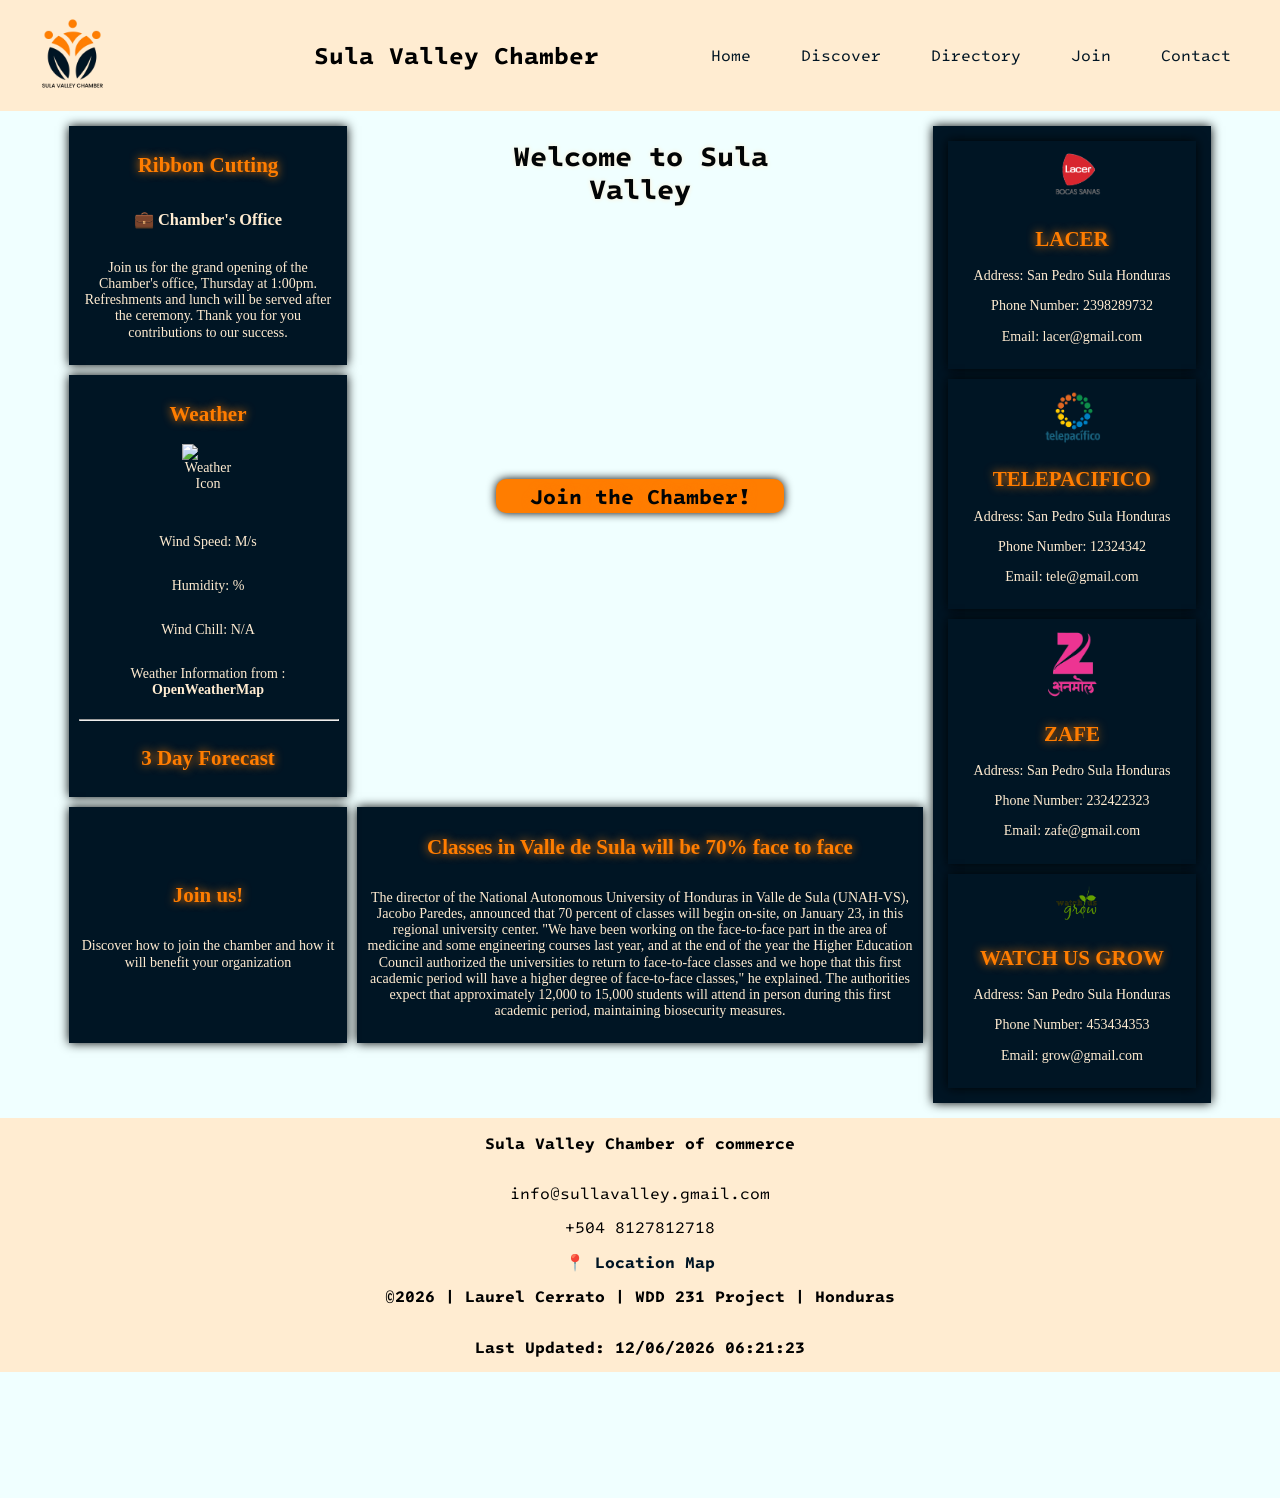
==== chamber/index.html @ fd2b35d1 "fixed nav" ====
<!DOCTYPE html>
<html lang="en">

<head>
    <meta charset="UTF-8">
    <meta http-equiv="X-UA-Compatible" content="IE=edge">
    <meta name="viewport" content="width=device-width, initial-scale=1.0">
    <meta name="description" content="This is the Directory page of the Sula Valley Chamber of commerce.">
    <meta name="author" content="Laurel Cerrato">
    <link rel="Icon" href="images/favicon.ico">
    <link rel="preconnect" href="https://fonts.googleapis.com">
    <link rel="preconnect" href="https://fonts.gstatic.com" crossorigin>
    <link
        href="https://fonts.googleapis.com/css2?family=Intel+One+Mono:ital,wght@0,300..700;1,300..700&family=Raleway:ital,wght@0,100..900;1,100..900&family=Roboto:ital,wght@0,100..900;1,100..900&family=Share+Tech&family=Space+Grotesk:wght@300..700&family=Work+Sans:ital,wght@0,100..900;1,100..900&display=swap"
        rel="stylesheet">
    <link rel="stylesheet" href="styles/normalize.css">
    <link rel="stylesheet" href="styles/base.css">
    <link rel="stylesheet" href="styles/large.css">
    <meta property="og:title" content="Directory Page">
    <meta property="og:description" content="This website shows the home page  from Sula Valley Chamber">
    <meta property="og:image" content="https://laurelcerrato.github.io/wdd231/images/sanpedro.jpg">
    <meta property="og:url" content="https://laurelcerrato.github.io/wdd231/directory.html">
    <!-- <<script src="scripts/directory.js" defer></script> -->
    <script src="scripts/home.js" defer></script>
    <script src="scripts/spotlight.js" defer></script>
    <script src="scripts/windchill.js" defer></script>
    <title>Sula Valley Home Web Site</title>
</head>

<body>
    <header>
        <nav class="navbar">
            <a href="index.html" class="logoholder">
                <img class="logo" src="images/sulavalleylogo.webp" alt="Logo">
            </a>
            <section class="headings">
                <h2 class="title">Sula Valley Chamber</h2>
            </section>
            <button id="ham-btn" class="hamburger" aria-label="Open navigation menu">&#9776</button>
            <ul id="primaryNav">
                <li class="nav-item"><a href="index.html" class="nav-link">Home</a></li>
                <li class="nav-item"><a href="discover.html" class="nav-link">Discover</a></li>
                <li class="nav-item"><a href="directory.html" class="nav-link">Directory</a></li>
                <li class="nav-item"><a href="join.html" class="nav-link">Join</a></li>
                <li class="nav-item"><a href="contact.html" class="nav-link">Contact</a></li>
            </ul>
        </nav>
    </header>
    <main class="home">
        <div class="hero">
            <h1>Welcome to Sula Valley</h1>
            <picture>
                <source srcset="images/mediumtown.jpg" media="(min-width:500px) and (max-width: 799px)">
                <source srcset="images/largetown.webp" media="(min-width:800px)">
                <img src="images/smalltown.jpg" alt="Hero Image">
            </picture>
            <!-- <img src="images/wdd230-orglarge.jpg" alt="San Pedro Sula Honduras"> -->
            <a href="join.html">
                <h2>Join the Chamber!</h2>
            </a>
        </div>
        <div class="event">
            <h2>Ribbon Cutting</h2>
            <h3>💼 Chamber's Office</h3>
            <p>Join us for the grand opening of the Chamber's office, Thursday at 1:00pm. Refreshments and lunch will be
                served after the ceremony. Thank you for you contributions to our success.</p>
        </div>
        <div class="weather">
            <section class="weather-title">
                <h2>Weather</h2>
                <img id="weather-icon" src="#" alt="Weather Icon">
                <span class="temperature"></span>
                <p class="weather-description"></p>
            
            <p>
                Wind Speed: <span class="wind-speed"></span> M/s <br>
            <p>
                Humidity: <span class="humidity"></span>%
            </p>
            <p>
                Wind Chill: <span class="wind-chill"></span>
            </p>
            <p>
                Weather Information from : <a href="https://openweathermap.org/">OpenWeatherMap</a>
            </p>
</section>
            <hr>
            <section class="forecast">
                <h2>3 Day Forecast</h2>

            </section>
        </div>
        <div class="new">
            <h2>Classes in Valle de Sula will be 70% face to face</h2>
            <p>The director of the National Autonomous University of Honduras in Valle de Sula (UNAH-VS), Jacobo Paredes,
                announced that 70 percent of classes will begin on-site, on January 23, in this regional university center.
    
                "We have been working on the face-to-face part in the area of medicine and some engineering courses last
                year, and at the end of the year the Higher Education Council authorized the universities to return to
                face-to-face classes and we hope that this first academic period will have a higher degree of face-to-face
                classes," he explained.
    
                The authorities expect that approximately 12,000 to 15,000 students will attend in person during this first
                academic period, maintaining biosecurity measures.
    
            </p>
        </div>
        <div class="join">
            <a href="join.html">
                <h2>Join us!</h2>
            </a>
            <p>Discover how to join the chamber and how it will benefit your organization</p>
    
        </div>
        <div class="spotlight">
            <div class="spotlight1"></div>
            <div class="spotlight2"></div>
            <div class="spotlight3"></div>
            <div class="spotlight4"></div>
        </div>
    </main>
    <footer>
        <p class="footername"><b> Sula Valley Chamber of commerce</b></p>
        <div class="contactinfo">
            <p>info@sullavalley.gmail.com</p>
            <p> +504 8127812718</p>
            <a href="https://www.google.com/maps/@15.4599222,-88.0723241,11z" target="_blank">📍 Location Map</a>
        </div>
        <hr>
        <p class="myinfo"><b>&copy;<span class="year"></span> | Laurel Cerrato | WDD 231 Project | Honduras </b></p>
        <p class="update"><b>Last Updated: <span id="date"></span> </b></p>
    </footer>

</body>

</html>
---- chamber/styles/base.css ----
* {
    -moz-box-sizing: border-box;
    -webkit-box-sizing: border-box;
    box-sizing: border-box;
}

body {
    margin: 0;
    font-family: "Intel One Mono",monospace;;
    background-color: azure;
}

main {
    font-size: 14px;
    margin-top: 10px;
    margin-bottom: 10px;
}

header {
    background-color: #FFECD1;
    padding: 5px 0;
    display: flex;
    align-items: center;
    justify-content: space-around;
    margin: 0 auto;
}

.logo {
    width: 50%;

}

.headings {
    display: flex;
    flex-direction: column;
    width: 100%;
}

.headings h1 {
    font-size: 1rem;
    text-align: center;
}



.title {
    display: flex;
    margin-left: .5rem;
    align-self: center;
}



.join {
    display: none;
}

.join a {
    text-decoration: none;
}

.spotlight3 {
    display: none;
}

nav ul {
    list-style: none;
    padding: 0;
    margin: 0;
    background-color: #001524;
}

.navbar {
    min-height: 70px;
    display: flex;
    justify-content: space-between;
    align-items: center;
    padding: 0 24px;
}



.nav-link {
    transition: 0.3s ease;
}

.nav-link:hover {
    font-weight: bold;
    text-shadow: 0 0 10px #FFECD1;
}

.hamburger {
    display: block;
    background-color: #FFECD1;
    border: none;
    width: 44px;
    font-size: larger;
}

.hamburger.active .bar:nth-child(2) {
    opacity: 0;
}

.hamburger.active .bar:nth-child(1) {
    transform: translateY(8px) rotate(45deg);
}

.hamburger.active .bar:nth-child(3) {
    transform: translateY(-8px) rotate(-45deg);
}

#primaryNav {
    display: flex;
    justify-content: space-between;
    align-items: center;
    gap: 60px;
    position: fixed;
    left: -100%;
    top: 20%;
    gap: 0;
    flex-direction: column;
    background-color: #001524;
    width: 100%;
    text-align: center;
    transition: 0.3s;
    z-index: 2;
}

.nav-item {
    margin: 16px 0;
}

#primaryNav.active {
    left: 0;
}

.bar {
    display: block;
    width: 25px;
    height: 3px;
    margin: 5px 10px 0;
    -webkit-transition: all 0.3s ease-in-out;
    transition: all 0.3s ease-in-out;
    background-color: #001524;
}

nav ul li a {
    display: block;
    padding: .8rem 2vw;
    text-decoration: none;
    color: #FFECD1;
}


.event,
.join-form,
.join,
.weather,
.new,
.spotlight,
.spotlight1,
.spotlight2,
.spotlight3,
.spotlight4,
.discover section,
.directory section,
.visit-us {
    background-color: #001524;
    margin: 5px;
    color: #FFECD1;
    font-family: "Comfortaa", "sans-serif";
    font-weight: 500;
    text-align: center;
    justify-content: center;
    box-shadow: 0 0 10px #010405;
    padding: 10px;
}

.thanks {
    display: flex;
    flex-direction: column;
    align-self: center;
    align-items: center;
    background-color: #001524;
    color: #FFECD1;
    font-weight: bold;
    border-radius: 20px;
    padding: 10px;
    text-align: center;
    margin: 10px 10px 10px 10px
}

.hero {
    padding: 0;
    margin: 0;
    position: relative;
}

.hero img {
    width: 100%;
    height: 100%;
}

.hero h1 {
    color: #010405;
    text-shadow: 0 0 5px #FFECD1;
    position: absolute;
    left: 25%;
    right: 25%;
    width: 50%;
    z-index: 1;
    text-align: center;
}

.hero h2 {
    position: absolute;
color: #010405;
    left: 25%;
    right: 25%;
    width: 50%;
    top: 50%;
    background-color: #FF7D00;
    padding: 5px;
    border-radius: 10px;
    text-align: center;
    box-shadow: 0 0 10px #010405;
}

.weather img {
    width: 20%;
    align-self: center;
}

.weather section {
    display: flex;
    flex-direction: row;
    justify-content: space-around;
    align-items: center;
}

.weather section p {
    align-self: center;
}

.weather {
    text-align: center;
    display: flex;
    flex-direction: column;

}

.weather h3 {
    font-size: 1.5em;
}

.weather hr {
    width: 100%;
}
.weather .forecast, section.weather-title{
    display: flex;
    flex-direction: column;
}

.event,
.new {
    text-align: center;
    display: flex;
    flex-wrap: wrap;
    flex-direction: column;
}

main h2 {
    color: #FF7D00;
    text-shadow: 0 0 10px #FF7D00;
}

footer {
    background-color: #FFECD1;
    display: flex;
    flex-direction: column;
    text-align: center;
    align-self: center;
}

footer .logo {
    width: 50%;
    margin-left: auto;
    margin-right: auto;

}

footer a,
.hero a {
    text-decoration: none;
    color: #001524;
    font-weight: 900;
}

footer hr {
    width: 100%;
    flex-direction: row;
}

.banner {
    background: #001524;
}

.banner__content {
    padding: 16px;
    max-width: 500px;
    margin: 0 auto;
    display: flex;
    align-items: center;
}

.banner__text {
    flex-grow: 1;
    line-height: 1.4;
    font-family: "Comfortaa", sans-serif;
}

.banner__close {
    background: none;
    border: none;
    cursor: pointer;
}

.banner__text,
.banner__close>span {
    color: #ffffff;
}

.discover {
    display: flex;
    flex-direction: column;
    text-align: center;
    align-items: center;
    justify-items: center;
}

.discover picture img[data-src] {
    filter: blur(0.5em);
    transition: filter 5s;
}

.spotlight img {
    width: 30%;
}

.discover picture img {
    filter: blur(0em);
    width: 100%;
    align-self: center;
    justify-self: center;
    margin: 10px 0px 10px 0px;
}

.discover picture {
    margin-bottom: 0;
}

.discover section p {
    padding: 20px;
}

.discover h1 {
    margin-bottom: 50px;
}

.nmembership,
.bmembership,
.smembership,
.gmembership {
    display: none;
}

.join-form main {
    padding: 0 2%;
    min-height: 20rem;
}

form fieldset {
    margin: 2rem 0;
    border: 3px solid#FFECD1;
    border-radius: 10px;
    padding: .5rem 2%;
}

form legend {
    color: #FFECD1;
    margin: 0 1rem;
    padding: 0.5rem;
    text-align: center;
}

form label.top,
form div {
    display: block;
    padding-top: 1rem;
    color: #FFECD1;
    font-size: .8rem;
    font-weight: bold;
}

form label.top input,
form label.top select,
textarea {
    -webkit-appearance: none;
    display: block;
    font-size: 1rem;
    border: solid 1px #FFECD1;
    border-radius: 4px;
    padding: .75rem;
    color: #FFECD1;
    width: 100%;
    max-width: 20rem;
    background-color: rgba(255, 255, 255, 0.3);
}

.weather a,
.visit-us a {
    text-decoration: none;
    color: #FFECD1;
    font-weight: 900;
}

form label.top {
    text-align: left;
}

form label.sbs {
    display: block;
    padding: .75rem 0;
    color: #FFECD1;
}

form input.submitBtn {
    border: none;
    background-color: #FF7D00;
    color: #FFECD1;
    font-weight: bold;
    border-radius: 1rem;
    padding: .75rem 1.5rem;
    margin: 0 0 2rem 2%;
    width: 96%;
    max-width: 20rem;
}

form label.top input:required {
    border-left: red solid 6px;
}

form label.top input:required:valid {
    border-left: green solid 6px;
}

form {
    margin-left: 1.5rem;
    margin-right: 1.5rem;
}

form label textarea {
    width: 96%;
    margin-left: auto;
    margin-right: auto;
}

.companies {
    display: grid;
    grid-template-columns: repeat(auto-fit, minmax(340px, 1fr));
}

.menu {
    margin: 1rem auto;
    border: 1px solid rgba(0, 0, 0, 0.1);
    padding: 0.5rem;
    background-color: #FFECD1;
    text-align: center;
}

.menu button {
    padding: 1rem;
    font-weight: 700;
}

.list {
    display: flex;
    flex-direction: column;
}

.list .companies {
    display: flex;
    margin: 0;
    padding: 0.25rem;
}

.list section {
    display: flex;
    flex-direction: column;
    text-align: left;
    justify-items: center;
}

.list section h2 {
    text-align: left;
}

.list section>* {
    margin: 0 1rem;

}

.list section img {
    display: none;
    /* smaller viewports only */
}

.list section h3 {
    font-size: 1rem;
    font-family: Roboto, Helvetica, sans-serif;
}

.list section:nth-child(even) {
    background-color: rgba(0, 0, 0, 0.6);
}

.contact-page {
    display: flex;
    flex-direction: column;
}

.visit-us p,
.visit-us h2,
.visit-us a {
    padding: 20px;
    text-align: center;
    align-items: center;
    font-size: x-large
}

.spotlight4 {
    display: none;
}
---- chamber/styles/large.css ----
@media only screen and (min-width: 64rem) {
    .hero {
        margin-left: 0;
        margin-right: 0;
        width: 100%;
    }

    .hamburger {
        display: none;
        cursor: pointer;
    }

    #primaryNav {
        position: static;
        left: 0;
        top: 15%;
        gap: 0;
        flex-direction: row;
        background-color: transparent;
        width: 100%;
        text-align: center;
        transition: 0.3s;
    }

    .nav-link:hover {
        font-weight: bold;
        color: black;
    }

    .headings {
        display: flex;
        flex-direction: column;
        width: 100%;
    }

    .headings h1 {
        font-size: 1.5rem;
    }

    .date {
        font-size: 0.8rem;
    }

    nav ul {
        display: flex;
        background-color: #FFECD1;
    }

    nav ul li a {
        justify-content: space-around;
        padding: 25px;
        color: #001524;
        border-top: 0;
    }

    nav ul li {
        width: 50%;
        text-align: center;
    }

    nav ul li a:hover {
        font-weight: bold;
    }

    .social {
        margin-left: 1.5rem;
    }

    .social a img {
        width: 80%;
    }

    .home{
        display: grid;
        grid-template-columns: 1fr 1fr 1fr 1fr;
        grid-template-rows: auto auto auto;
        margin-left: 5%;
        margin-right: 5%;
    }

    .event {
        grid-column: 1/2;
        grid-row: 1/2;
    }

    .hero {
        grid-column: 2/4;
        grid-row: 1/3;
    }

    .weather {
        grid-column: 1/2;
        grid-row: 2/3;
    }

    .new {
        grid-column: 2/4;
        grid-row: 3/4;
    }

    .spotlight {
        grid-column: 4/5;
        grid-row: 1/5;
        display: flex;
        flex-direction: column;
    }

    .spotlight3,
    .spotlight4 {
        display: block;
    }

    .spotlight img {
        width: 25%;
    }

    .join {
        grid-column: 1/2;
        grid-row: 3/4;
        text-align: center;
        display: flex;
        flex-wrap: wrap;
        flex-direction: column;
    }

    footer hr {
        display: none;
    }

    .grid {
        display: grid;
        grid-template-columns: 1fr 1fr;
        grid-gap: 10px;
    }

    .grid section {
        grid-column: 1/2;
    }

    .join-page {
        display: grid;
        grid-template-columns: 1fr 1fr;
    }

    .join-form {
        grid-column: 1/2;
    }

    .nmembership,
    .bmembership,
    .smembership,
    .gmembership {
        display: block;
        grid-column: 2/3;
        margin-left: 20%;
        margin-right: 20%;
        color: #FFECD1;
        background-color: #001524;
        text-align: center;
        padding: 20px;
        margin-top: 20px;
        border-radius: 20px;
    }

    /* .nmembership, .bmembership, .smembership, .gmembership */
}
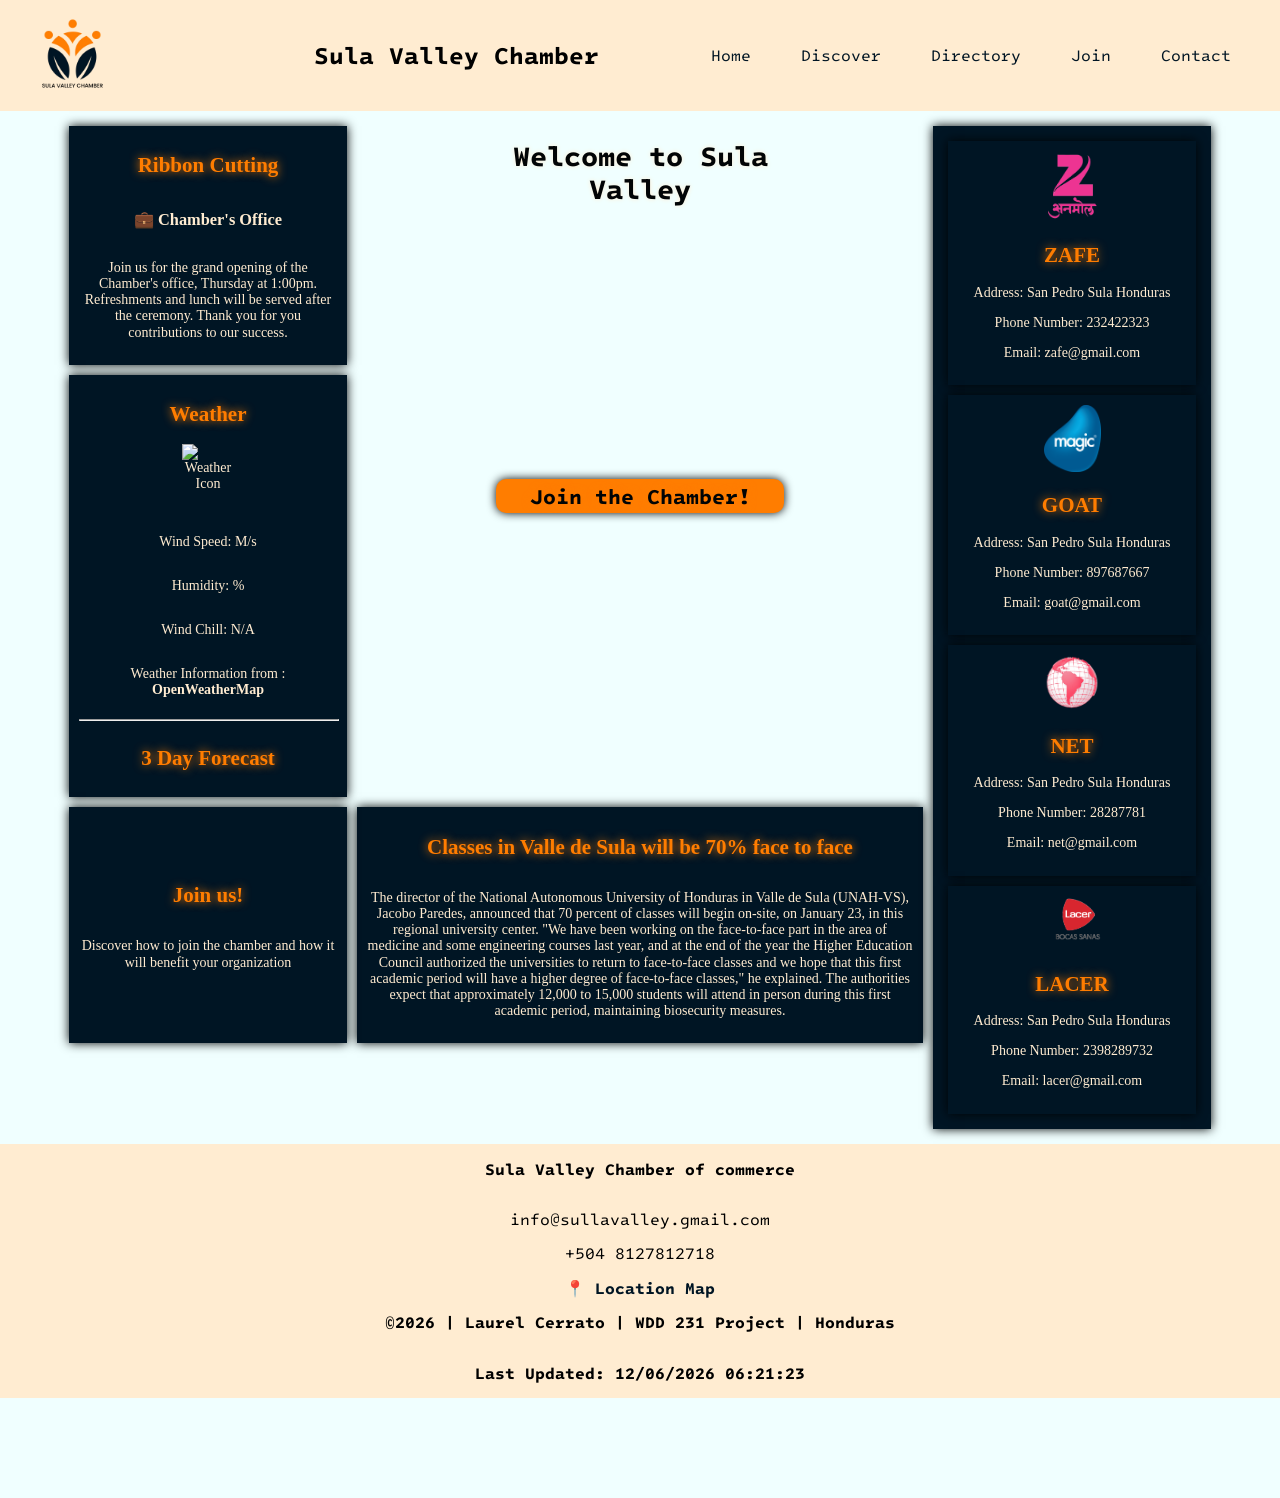
==== commit e31be301: "fixed" ====
--- a/chamber/index.html
+++ b/chamber/index.html
@@ -17,7 +17,7 @@
     <link rel="stylesheet" href="styles/base.css">
     <link rel="stylesheet" href="styles/large.css">
     <meta property="og:title" content="Directory Page">
-    <meta property="og:description" content="This website shows the home page  from Sula Valley Chamber">
+    <meta property="og:description" content="This website shows the home page from Sula Valley Chamber">
     <meta property="og:image" content="https://laurelcerrato.github.io/wdd231/images/sanpedro.jpg">
     <meta property="og:url" content="https://laurelcerrato.github.io/wdd231/directory.html">
     <!-- <<script src="scripts/directory.js" defer></script> -->
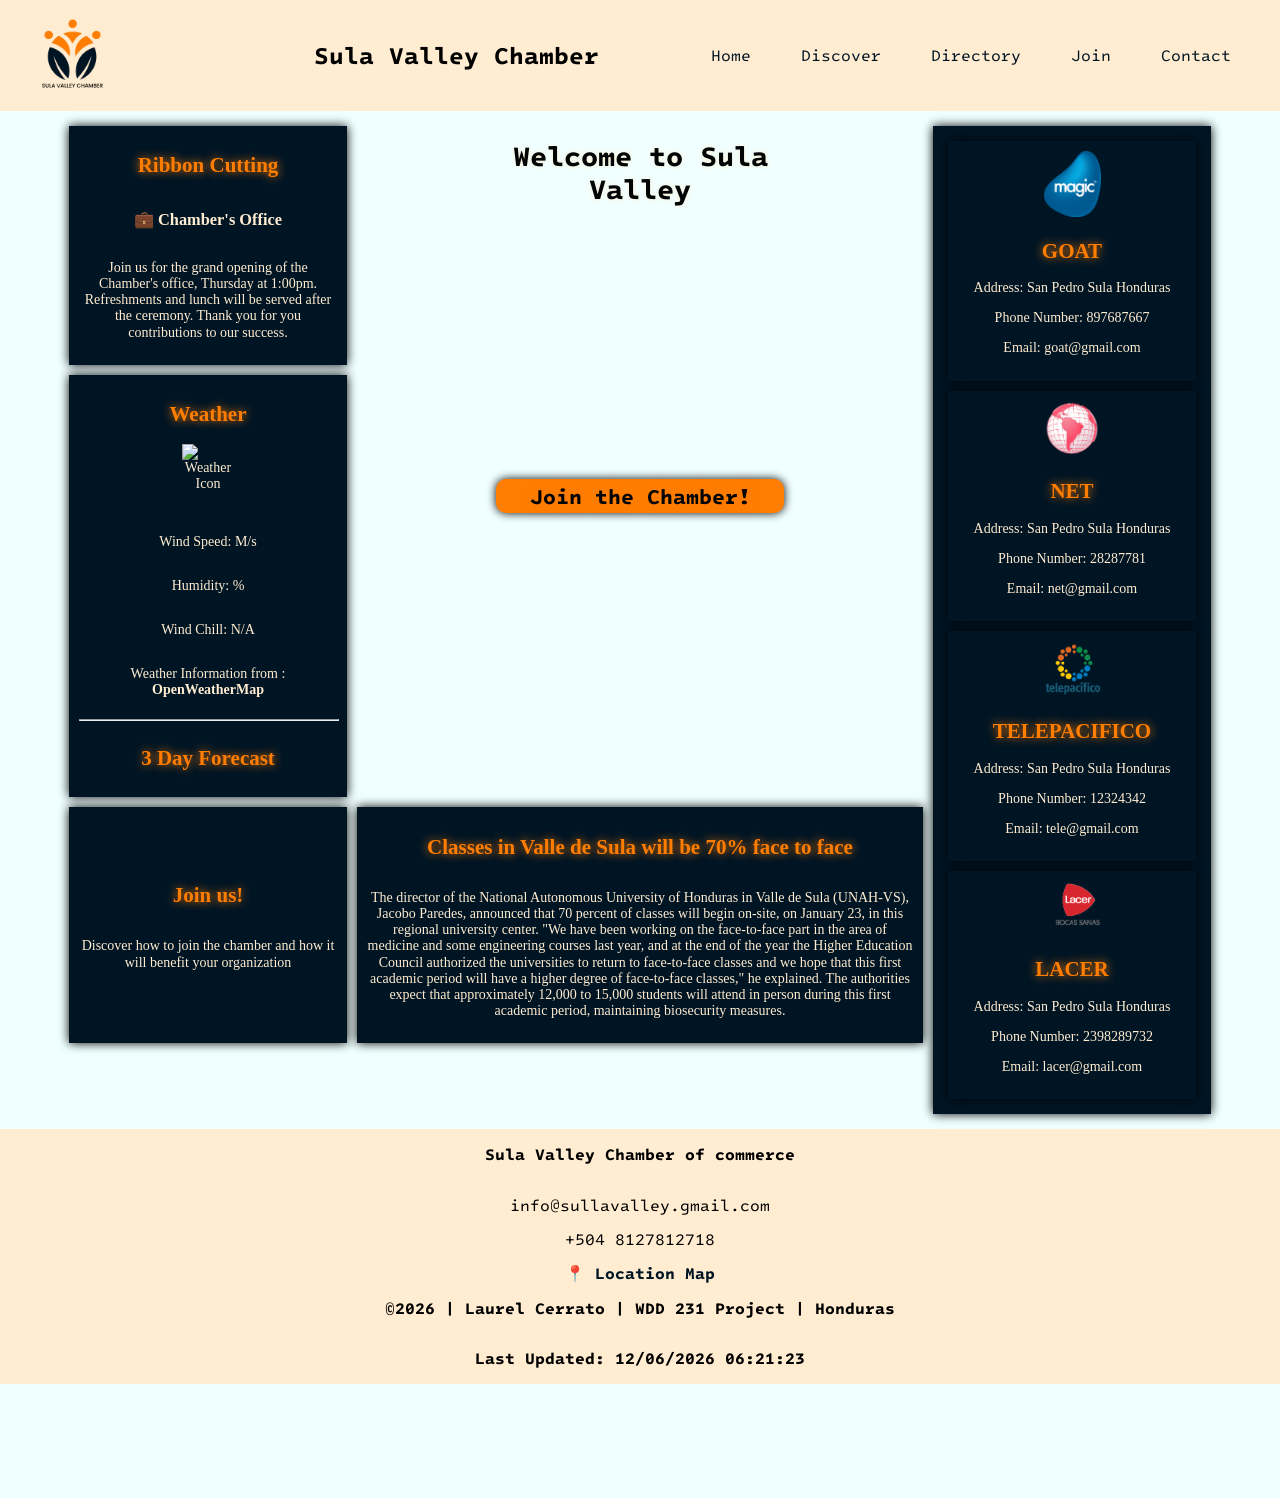
==== commit b6484ab9: "added description" ====
--- a/chamber/index.html
+++ b/chamber/index.html
@@ -5,7 +5,7 @@
     <meta charset="UTF-8">
     <meta http-equiv="X-UA-Compatible" content="IE=edge">
     <meta name="viewport" content="width=device-width, initial-scale=1.0">
-    <meta name="description" content="This is the Directory page of the Sula Valley Chamber of commerce.">
+    <meta name="description" content="This is the Home page of the Sula Valley Chamber of commerce.">
     <meta name="author" content="Laurel Cerrato">
     <link rel="Icon" href="images/favicon.ico">
     <link rel="preconnect" href="https://fonts.googleapis.com">
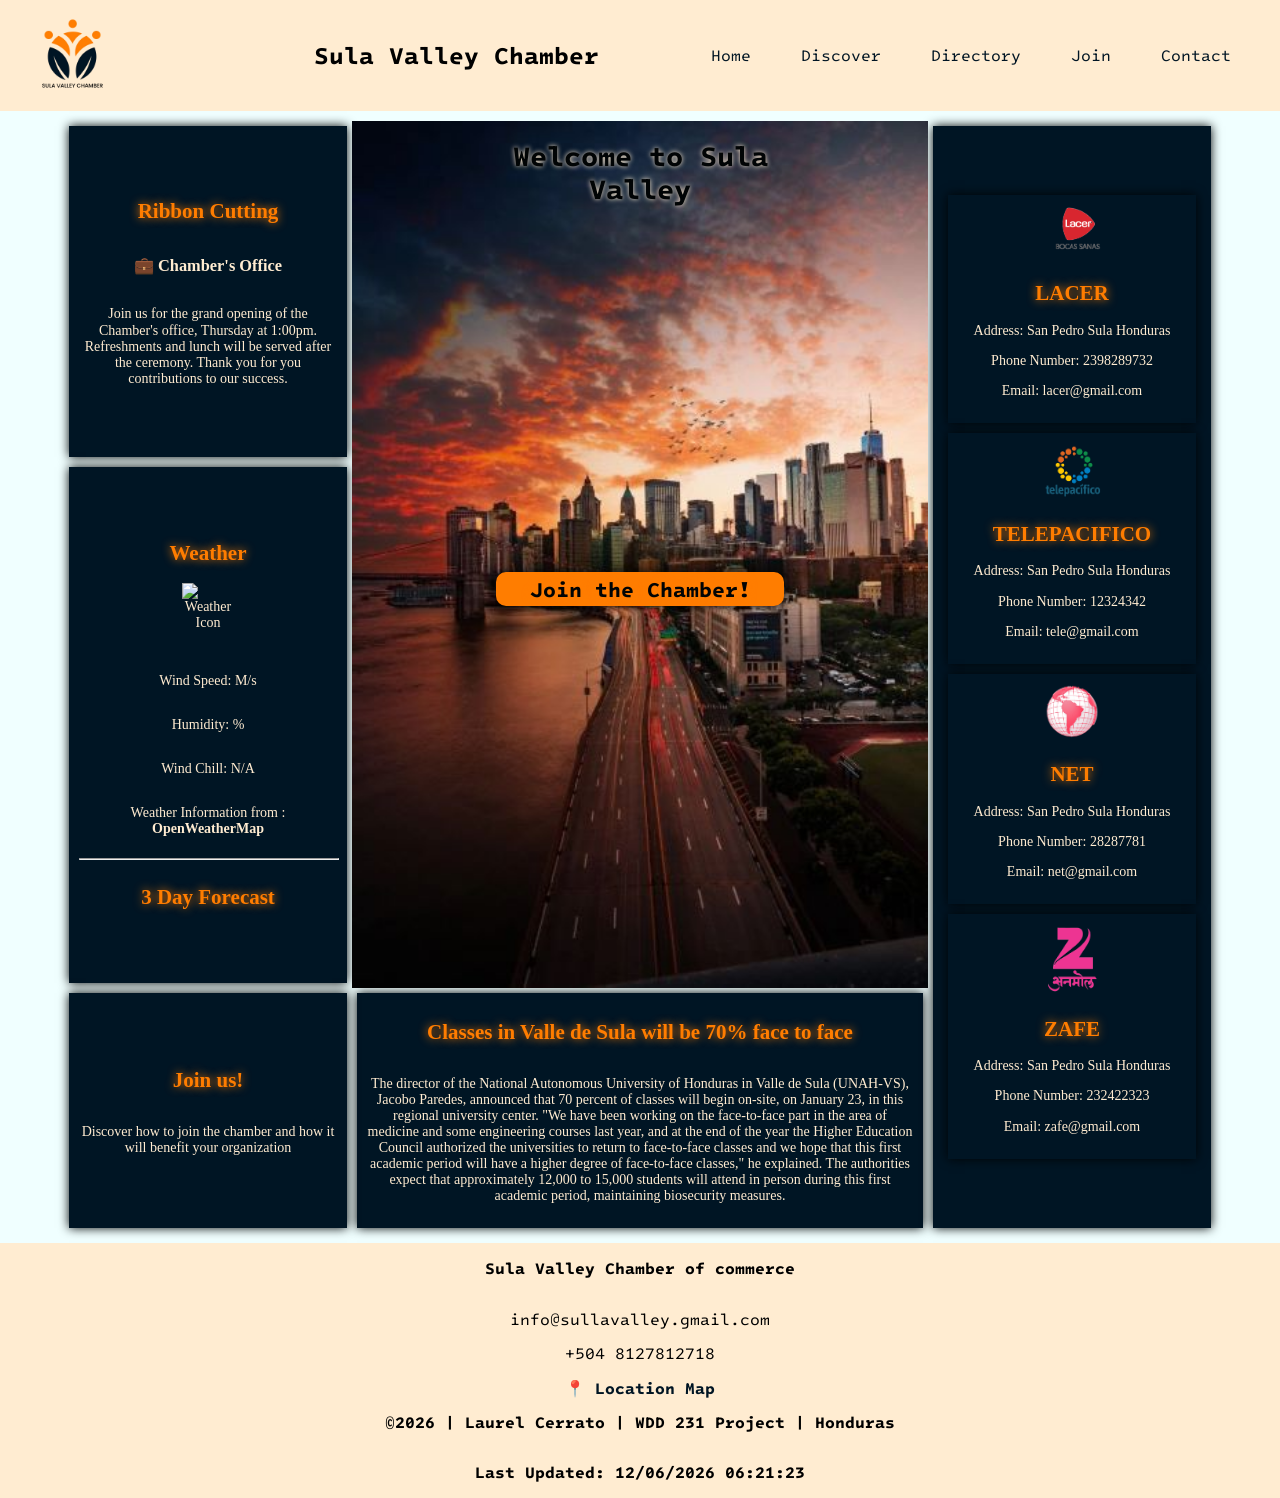
==== commit 6a60e7d7: "fixed form errors" ====
--- a/chamber/index.html
+++ b/chamber/index.html
@@ -36,7 +36,7 @@
             <section class="headings">
                 <h2 class="title">Sula Valley Chamber</h2>
             </section>
-            <button id="ham-btn" class="hamburger" aria-label="Open navigation menu">&#9776</button>
+            <button id="ham-btn" class="hamburger" aria-label="Open navigation menu">&#9776;</button>
             <ul id="primaryNav">
                 <li class="nav-item"><a href="index.html" class="nav-link">Home</a></li>
                 <li class="nav-item"><a href="discover.html" class="nav-link">Discover</a></li>
--- a/chamber/styles/base.css
+++ b/chamber/styles/base.css
@@ -366,12 +366,54 @@
 .discover h1 {
     margin-bottom: 50px;
 }
-
+@keyframes sidetoside{
+    50% {transform:translateX(20px);}
+}
 .nmembership,
 .bmembership,
 .smembership,
 .gmembership {
-    display: none;
+    display: block;
+    margin-left: 20%;
+    margin-right: 20%;
+    color: #FFECD1;
+    background-color: #001524;
+    text-align: center;
+    padding: 20px;
+    margin-top: 20px;
+    border-radius: 20px;
+    animation: sidetoside 3s linear infinite;
+    animation-delay: 3s;
+}
+.memberships button{
+    cursor: pointer;
+    background-color: #FFECD1;
+    border-radius: 10px;
+    padding: .5rem;
+    
+    
+}
+dialog {
+    width: 400px;
+    height: 300px;
+    background-color: white;
+    border: 1px solid black;
+    border-radius: 5px;
+    box-shadow: 0 0 10px rgb(0 0 0 / 50%);
+    padding: 20px;
+}
+
+::backdrop {
+    background-color: rgb(0 0 0 / 50%);
+}
+.closeModal {
+    position: absolute;
+    top: 10px;
+    right: 10px;
+    border: none;
+    background: none;
+    cursor: pointer;
+
 }
 
 .join-form main {
--- a/chamber/styles/large.css
+++ b/chamber/styles/large.css
@@ -144,6 +144,7 @@
 
     .join-form {
         grid-column: 1/2;
+        margin-left: 100px;
     }
 
     .nmembership,
@@ -152,14 +153,7 @@
     .gmembership {
         display: block;
         grid-column: 2/3;
-        margin-left: 20%;
-        margin-right: 20%;
-        color: #FFECD1;
-        background-color: #001524;
-        text-align: center;
-        padding: 20px;
-        margin-top: 20px;
-        border-radius: 20px;
+        
     }
 
     /* .nmembership, .bmembership, .smembership, .gmembership */
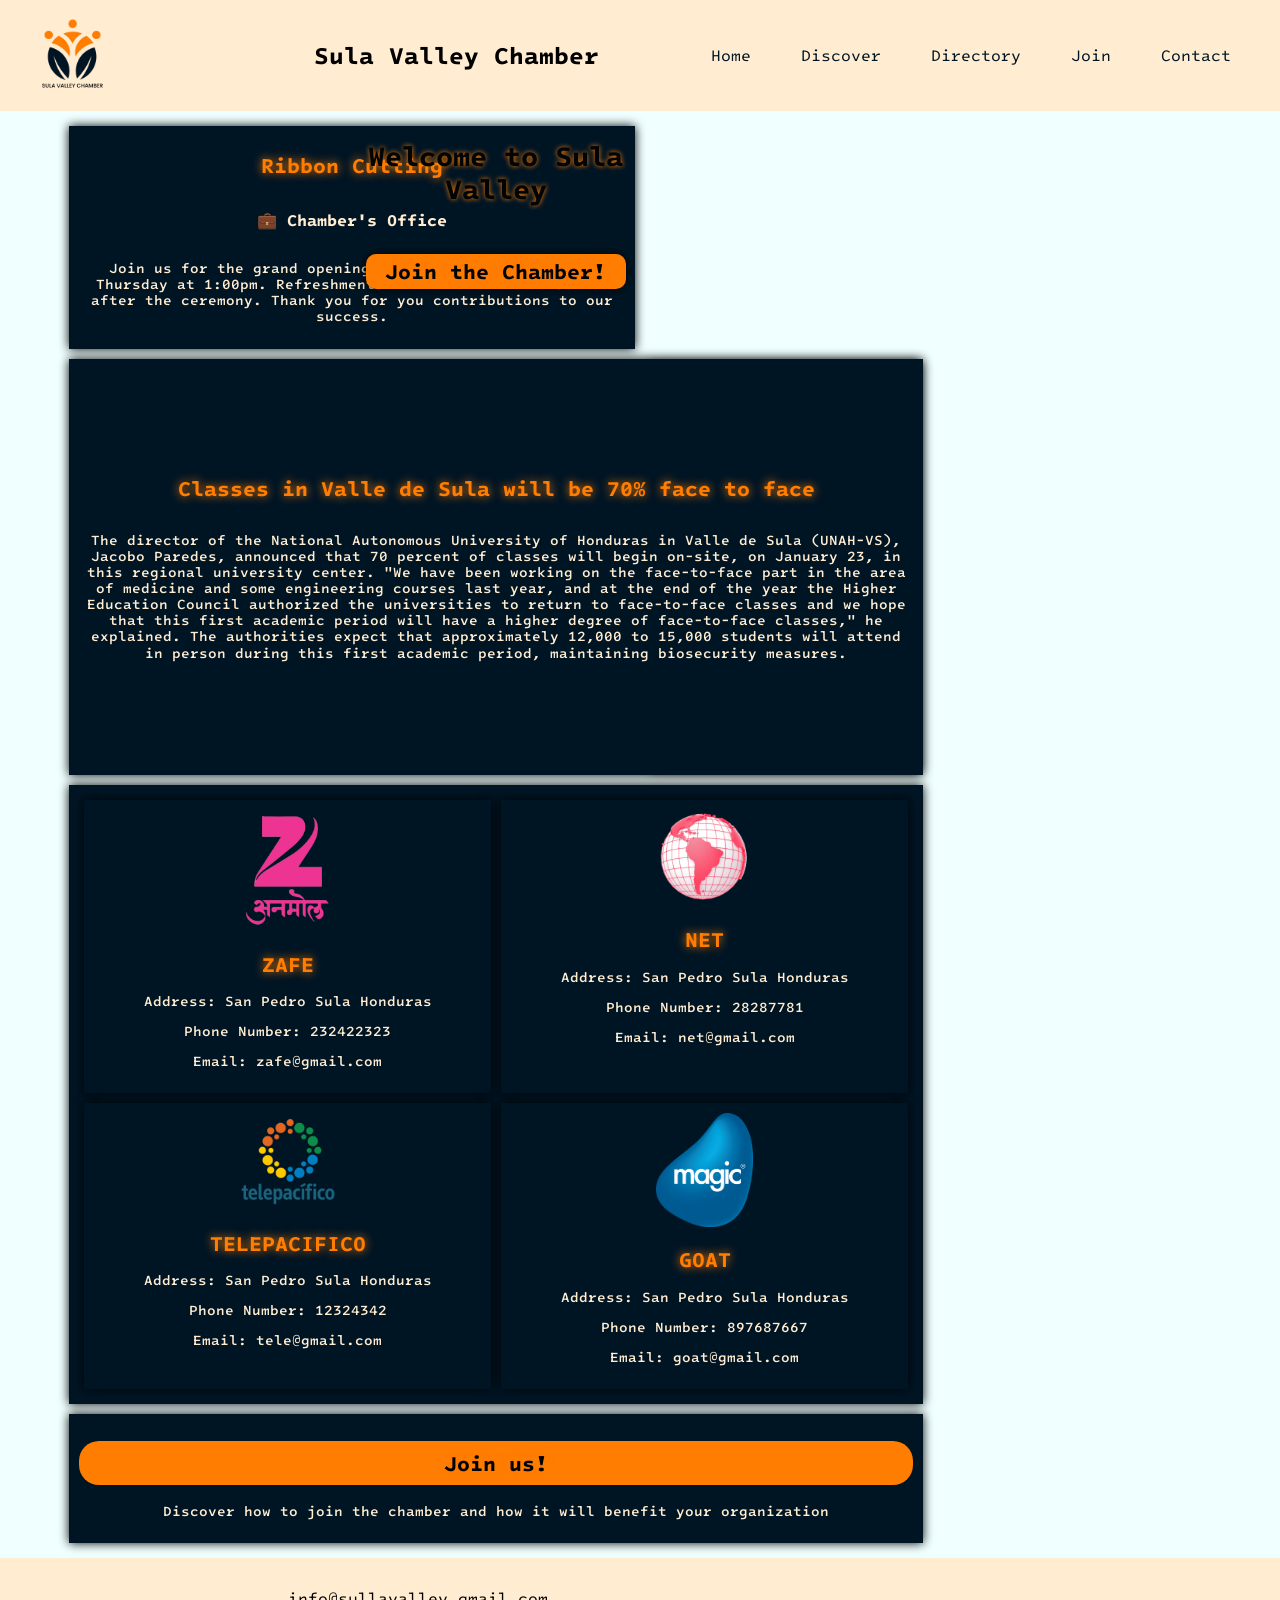
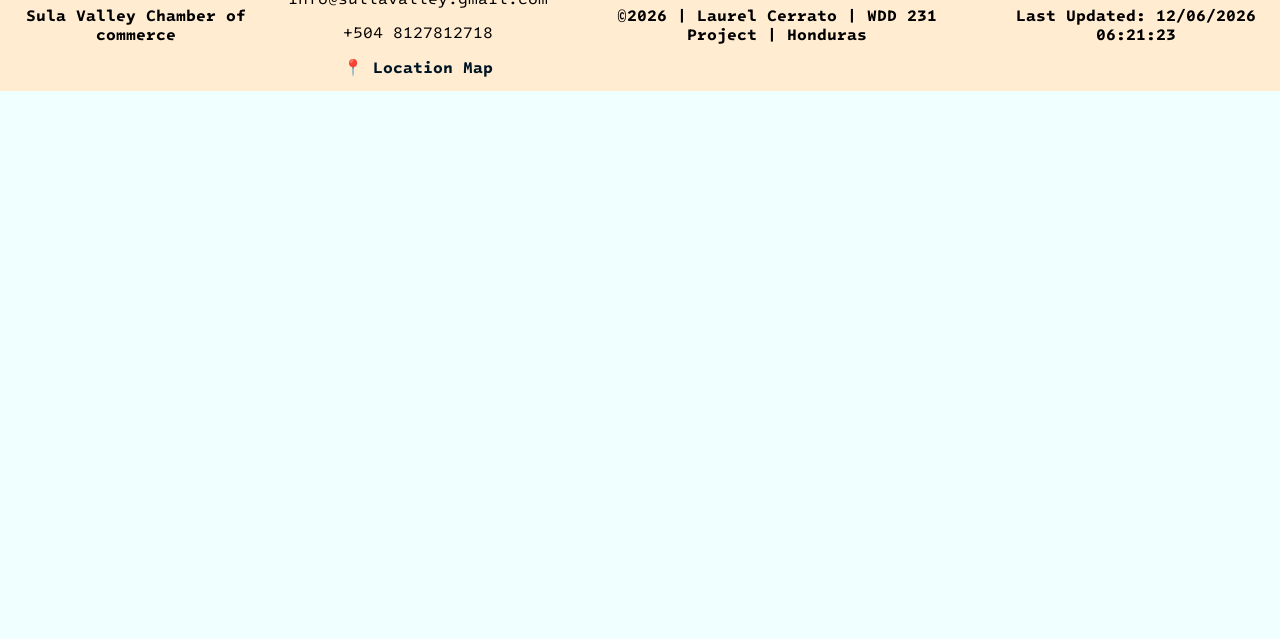
==== commit 834cee84: "discovery stuff" ====
--- a/chamber/index.html
+++ b/chamber/index.html
@@ -16,7 +16,9 @@
     <link rel="stylesheet" href="styles/normalize.css">
     <link rel="stylesheet" href="styles/base.css">
     <link rel="stylesheet" href="styles/large.css">
+    <link rel="stylesheet" href="styles/medium.css">
     <meta property="og:title" content="Directory Page">
+    
     <meta property="og:description" content="This website shows the home page from Sula Valley Chamber">
     <meta property="og:image" content="https://laurelcerrato.github.io/wdd231/images/sanpedro.jpg">
     <meta property="og:url" content="https://laurelcerrato.github.io/wdd231/directory.html">
--- a/chamber/styles/base.css
+++ b/chamber/styles/base.css
@@ -113,7 +113,6 @@
     display: flex;
     justify-content: space-between;
     align-items: center;
-    gap: 60px;
     position: fixed;
     left: -100%;
     top: 20%;
@@ -168,12 +167,14 @@
     background-color: #001524;
     margin: 5px;
     color: #FFECD1;
-    font-family: "Comfortaa", "sans-serif";
     font-weight: 500;
     text-align: center;
     justify-content: center;
     box-shadow: 0 0 10px #010405;
     padding: 10px;
+}
+.join-form .submitBtn{
+    color: #001524;
 }
 
 .thanks {
@@ -203,7 +204,7 @@
 
 .hero h1 {
     color: #010405;
-    text-shadow: 0 0 5px #FFECD1;
+    text-shadow: 0 0 5px #FF7D00;
     position: absolute;
     left: 25%;
     right: 25%;
@@ -421,6 +422,7 @@
     min-height: 20rem;
 }
 
+
 form fieldset {
     margin: 2rem 0;
     border: 3px solid#FFECD1;
@@ -582,4 +584,4 @@
 
 .spotlight4 {
     display: none;
-}+}
--- a/chamber/styles/medium.css
+++ b/chamber/styles/medium.css
@@ -0,0 +1,110 @@
+@media only screen and (min-width: 35rem) {
+    .home-main {
+        display: grid;
+        grid-template-columns: 1fr 1fr 1fr;
+        /* grid-template-rows: 400px 300px 400px 200px 300px; */
+    }
+
+    #primaryNav {
+        top: 30%;
+    }
+
+    .social a img {
+        width: 50%;
+    }
+
+    .hero {
+        grid-column: 1/4;
+        grid-row: 1/2;
+        width: 60%;
+        margin-left: auto;
+        margin-right: auto;
+    }
+
+    .new {
+        grid-column: 1/4;
+        grid-row: 2/3;
+    }
+
+    .spotlight {
+        grid-column: 1/4;
+        grid-row: 3/4;
+        display: grid;
+        grid-template-columns: 1fr 1fr;
+    }
+
+    .join {
+        grid-column: 1/4;
+        grid-row: 4/5;
+        display: block;
+    }
+
+    hr {
+        display: none;
+    }
+
+    .join h2 {
+        background-color: #FF7D00;
+        color: black;
+        border-radius: 20px;
+        padding: 10px;
+    }
+
+    .event {
+        grid-column: 1/3;
+        justify-content: space-around;
+    }
+
+    .weather {
+        grid-column: 3/4;
+        margin: 10px;
+    }
+
+    footer .logo {
+        width: 20%;
+        margin-right: -20px;
+    }
+
+    footer {
+        flex-flow: row;
+        align-content: space-between;
+    }
+
+    footer .contactinfo,
+    .footername,
+    .myinfo,
+    .update {
+        align-self: center;
+        padding: 15px;
+    }
+
+    .discover picture img:hover {
+        transform: scale(1.1);
+        transition: transform 1.5s;
+    }
+
+    .discover {
+        margin-left: 5%;
+        margin-right: 5%;
+    }
+
+    .join-page {
+        width: 80%;
+        margin-left: auto;
+        margin-right: auto;
+    }
+
+    .list section {
+        flex-direction: row;
+    }
+
+    .contact-page {
+        margin-left: auto;
+        margin-right: auto;
+        width: 50%;
+    }
+
+    .contact-page hr {
+        display: block;
+    }
+}
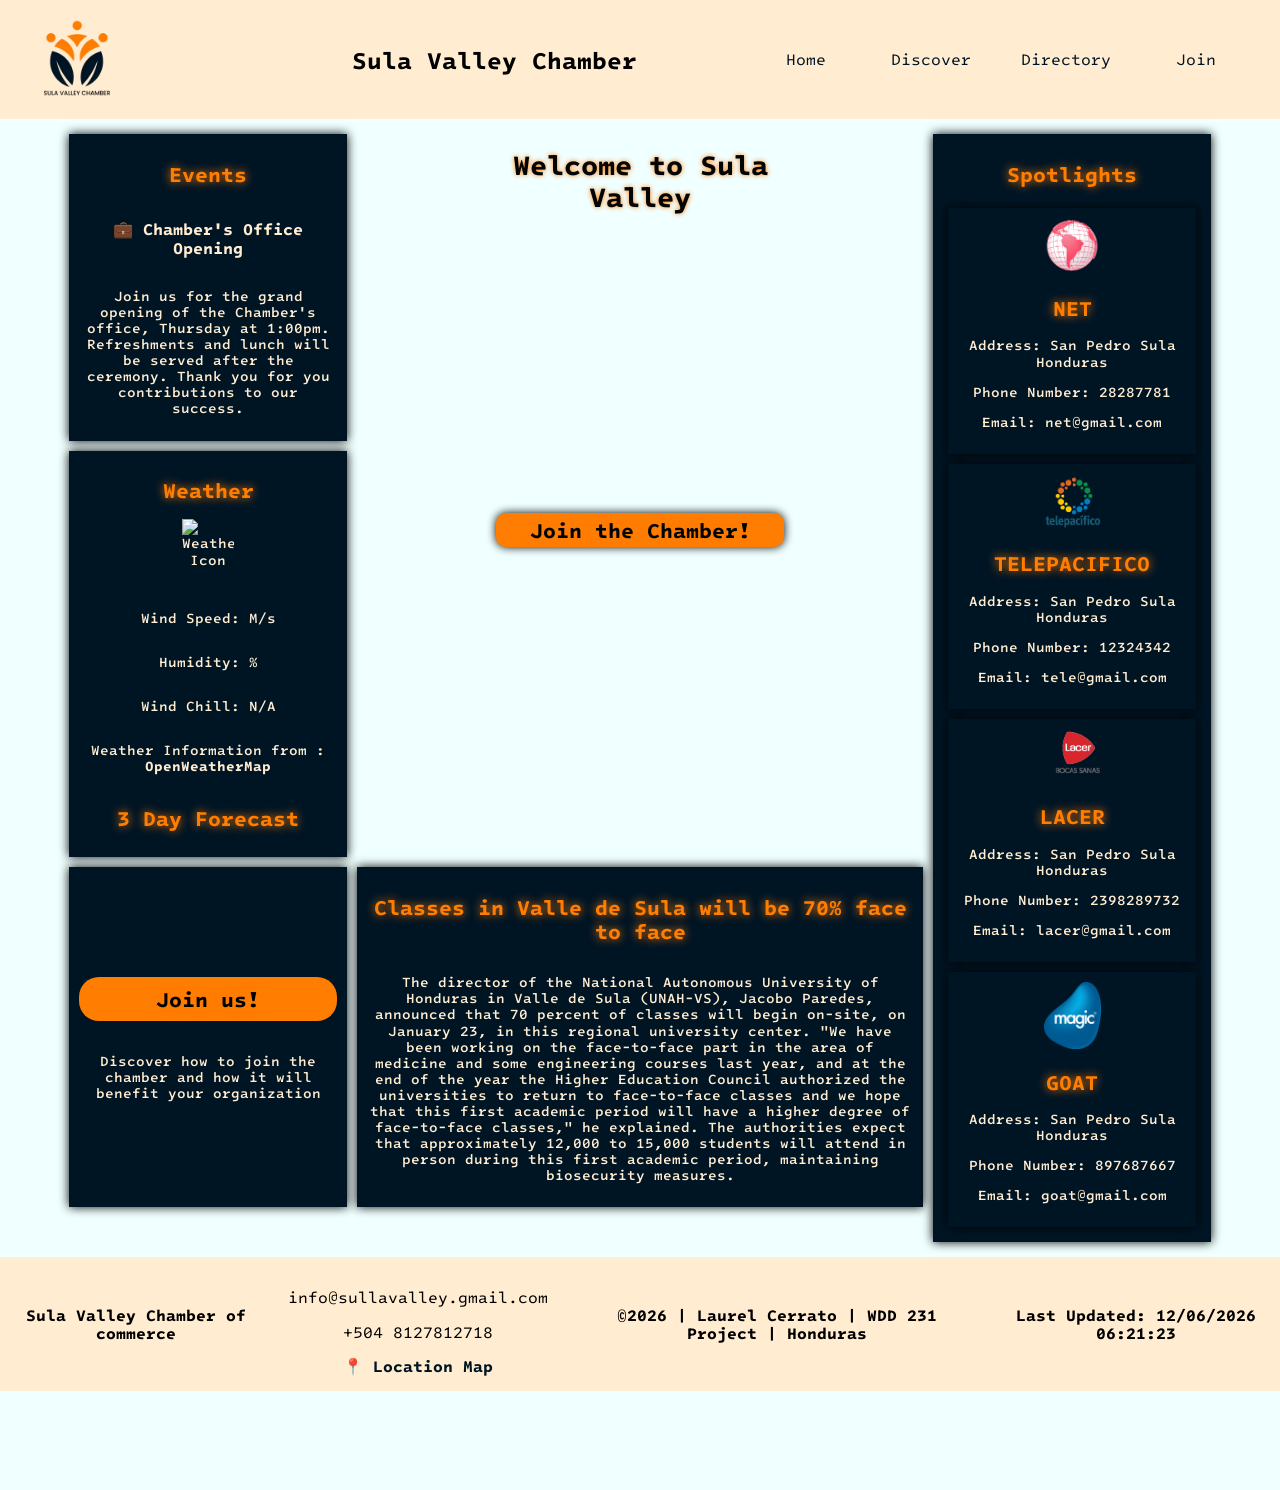
==== commit 0158c853: "finished" ====
--- a/chamber/index.html
+++ b/chamber/index.html
@@ -44,7 +44,6 @@
                 <li class="nav-item"><a href="discover.html" class="nav-link">Discover</a></li>
                 <li class="nav-item"><a href="directory.html" class="nav-link">Directory</a></li>
                 <li class="nav-item"><a href="join.html" class="nav-link">Join</a></li>
-                <li class="nav-item"><a href="contact.html" class="nav-link">Contact</a></li>
             </ul>
         </nav>
     </header>
@@ -62,8 +61,8 @@
             </a>
         </div>
         <div class="event">
-            <h2>Ribbon Cutting</h2>
-            <h3>💼 Chamber's Office</h3>
+            <h2>Events</h2>
+            <h3>💼 Chamber's Office Opening</h3>
             <p>Join us for the grand opening of the Chamber's office, Thursday at 1:00pm. Refreshments and lunch will be
                 served after the ceremony. Thank you for you contributions to our success.</p>
         </div>
@@ -115,6 +114,7 @@
     
         </div>
         <div class="spotlight">
+            <h2>Spotlights</h2>
             <div class="spotlight1"></div>
             <div class="spotlight2"></div>
             <div class="spotlight3"></div>
--- a/chamber/styles/base.css
+++ b/chamber/styles/base.css
@@ -302,34 +302,7 @@
     flex-direction: row;
 }
 
-.banner {
-    background: #001524;
-}
-
-.banner__content {
-    padding: 16px;
-    max-width: 500px;
-    margin: 0 auto;
-    display: flex;
-    align-items: center;
-}
-
-.banner__text {
-    flex-grow: 1;
-    line-height: 1.4;
-    font-family: "Comfortaa", sans-serif;
-}
-
-.banner__close {
-    background: none;
-    border: none;
-    cursor: pointer;
-}
-
-.banner__text,
-.banner__close>span {
-    color: #ffffff;
-}
+
 
 .discover {
     display: flex;
@@ -348,15 +321,14 @@
     width: 30%;
 }
 
-.discover picture img {
+.discover img {
     filter: blur(0em);
-    width: 100%;
     align-self: center;
     justify-self: center;
     margin: 10px 0px 10px 0px;
 }
 
-.discover picture {
+.discover img {
     margin-bottom: 0;
 }
 
@@ -478,16 +450,16 @@
     color: #FFECD1;
 }
 
-form input.submitBtn {
+form input.submitBtn, .discover button {
     border: none;
     background-color: #FF7D00;
-    color: #FFECD1;
+    color: #001524;
     font-weight: bold;
     border-radius: 1rem;
     padding: .75rem 1.5rem;
     margin: 0 0 2rem 2%;
-    width: 96%;
-    max-width: 20rem;
+    width: 95%;
+   
 }
 
 form label.top input:required {
@@ -568,10 +540,6 @@
     background-color: rgba(0, 0, 0, 0.6);
 }
 
-.contact-page {
-    display: flex;
-    flex-direction: column;
-}
 
 .visit-us p,
 .visit-us h2,
--- a/chamber/styles/large.css
+++ b/chamber/styles/large.css
@@ -155,6 +155,12 @@
         grid-column: 2/3;
         
     }
+    #discover-container {
+        display: grid;
+        grid-template-columns: 1fr 1fr;
+    }
+
+
 
     /* .nmembership, .bmembership, .smembership, .gmembership */
 }
--- a/chamber/styles/medium.css
+++ b/chamber/styles/medium.css
@@ -13,15 +13,15 @@
         width: 50%;
     }
 
-    .hero {
+    /* /* .hero {
         grid-column: 1/4;
         grid-row: 1/2;
         width: 60%;
         margin-left: auto;
         margin-right: auto;
-    }
+    } */
 
-    .new {
+    /* .new {
         grid-column: 1/4;
         grid-row: 2/3;
     }
@@ -31,7 +31,7 @@
         grid-row: 3/4;
         display: grid;
         grid-template-columns: 1fr 1fr;
-    }
+    } */ */
 
     .join {
         grid-column: 1/4;
@@ -50,15 +50,15 @@
         padding: 10px;
     }
 
-    .event {
+    /* .event {
         grid-column: 1/3;
         justify-content: space-around;
-    }
+    } */
 
-    .weather {
+    /* .weather {
         grid-column: 3/4;
         margin: 10px;
-    }
+    } */
 
     footer .logo {
         width: 20%;
@@ -78,7 +78,7 @@
         padding: 15px;
     }
 
-    .discover picture img:hover {
+    .discover img:hover {
         transform: scale(1.1);
         transition: transform 1.5s;
     }
@@ -87,6 +87,27 @@
         margin-left: 5%;
         margin-right: 5%;
     }
+    #discover-container section {
+        display: grid;
+        grid-template-columns: 1fr 1fr;
+        grid-gap: 10px;
+    }
+.discoverBtn {
+               grid-column: 1/3;
+           }
+    #discover-container section h2 {
+        grid-column: 1/2;
+        grid-row: 1/2;
+    }
+    #discover-container section figure{
+            grid-column: 1/2;
+            grid-row: 2/3;
+        }
+.infoContainer {
+    grid-column: 2/3;
+    grid-row: 2/3;
+}
+
 
     .join-page {
         width: 80%;
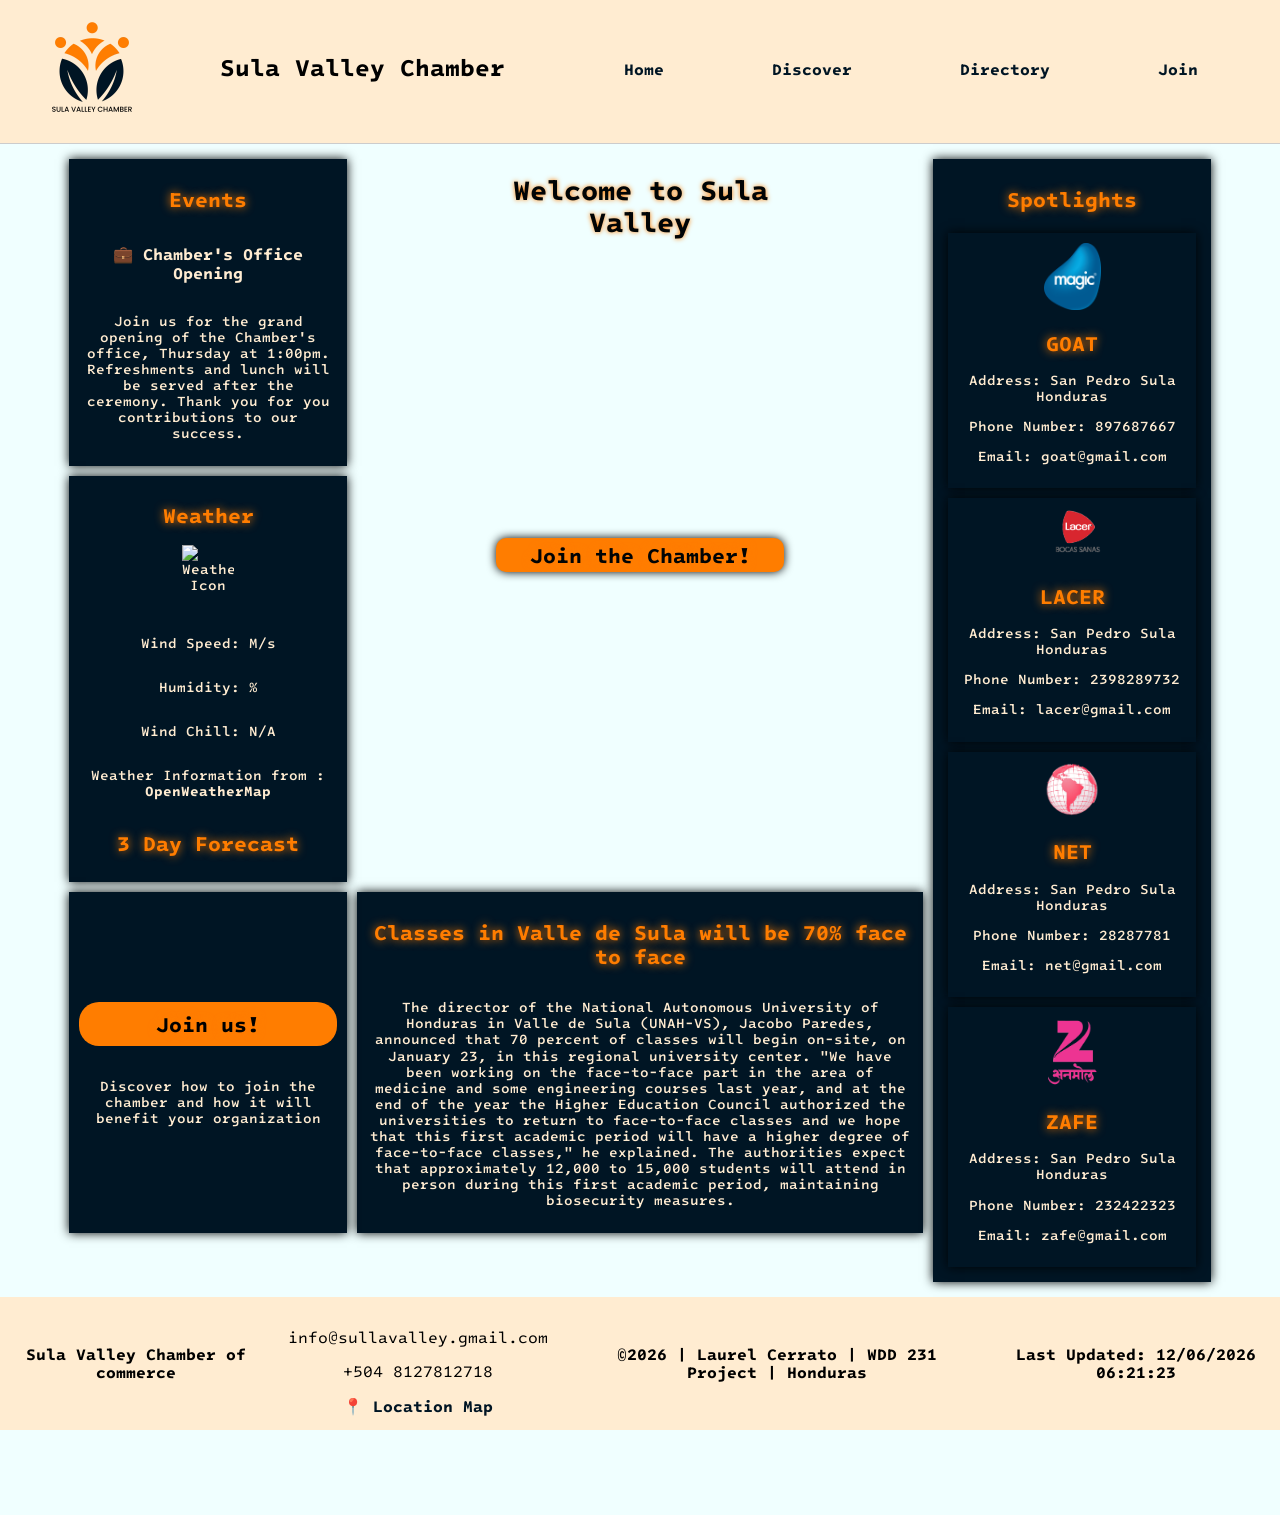
==== commit c2bbf62f: "fixed nav bar" ====
--- a/chamber/index.html
+++ b/chamber/index.html
@@ -31,15 +31,17 @@
 
 <body>
     <header>
-        <nav class="navbar">
-            <a href="index.html" class="logoholder">
+        <a href="index.html" class="logoholder">
                 <img class="logo" src="images/sulavalleylogo.webp" alt="Logo">
             </a>
-            <section class="headings">
+         <section class="headings">
                 <h2 class="title">Sula Valley Chamber</h2>
-            </section>
-            <button id="ham-btn" class="hamburger" aria-label="Open navigation menu">&#9776;</button>
-            <ul id="primaryNav">
+            </section>  
+             <button id="ham-btn" class="hamburger" aria-label="Open navigation menu"></button>
+        <nav id="nav-bar" class="navigation">
+
+            
+            <ul>
                 <li class="nav-item"><a href="index.html" class="nav-link">Home</a></li>
                 <li class="nav-item"><a href="discover.html" class="nav-link">Discover</a></li>
                 <li class="nav-item"><a href="directory.html" class="nav-link">Directory</a></li>
--- a/chamber/styles/base.css
+++ b/chamber/styles/base.css
@@ -17,20 +17,96 @@
 }
 
 header {
+    display: grid;
+    grid-template-columns: auto auto 44px;
+    padding:  0 0px 5px;
+    border-bottom: .5px solid #ccc;
+    column-gap: 8px;
+    align-items:center;
     background-color: #FFECD1;
-    padding: 5px 0;
-    display: flex;
-    align-items: center;
     justify-content: space-around;
-    margin: 0 auto;
-}
-
-.logo {
-    width: 50%;
-
-}
-
-.headings {
+}
+
+header img{
+    display: block;
+    width: 100%;
+    padding-bottom: 5px;
+}
+
+.title {
+    font-size: 1.5rem;
+    padding-bottom: 5px;
+}
+
+/** hamburger**/
+.hamburger {
+    background: none;
+    border: none;
+    cursor: pointer;
+    font-size: 2rem;
+    font-family: Verdana, Geneva, Tahoma, sans-serif;
+}
+
+.hamburger::before {
+    content: "\2630";
+}
+
+.hamburger.show::before {
+    content: "\00D7";
+
+}
+
+/** navbar**/
+.navigation {
+    display: none;
+}
+
+.navigation.show {
+    grid-column: 1 / -1;
+    display: block;
+    column-gap: 0;
+
+
+}
+
+.navigation ul {
+    list-style-type: none;
+    margin: 0;
+    padding: 0;
+    background-color: #FF7D00;
+
+}
+
+
+.navigation a {
+    display: block;
+    padding: 1rem 10px;
+    color: #001524;
+    text-decoration: none;
+    font-weight: bold;
+    border-bottom: solid .5px #ccc;
+}
+
+
+
+.navigation li:hover {
+    background-color: #FFECD1;
+    
+}
+
+
+/* header {
+    background-color: #FFECD1;
+     
+    } */
+
+/* .logo {
+    /* width: 50%;} */
+    
+
+
+
+/* .headings {
     display: flex;
     flex-direction: column;
     width: 100%;
@@ -39,15 +115,13 @@
 .headings h1 {
     font-size: 1rem;
     text-align: center;
-}
-
-
-
-.title {
-    display: flex;
-    margin-left: .5rem;
-    align-self: center;
-}
+} */
+
+
+
+/* .title {
+     display: flex;
+} */
 
 
 
@@ -63,7 +137,7 @@
     display: none;
 }
 
-nav ul {
+/* nav ul {
     list-style: none;
     padding: 0;
     margin: 0;
@@ -148,7 +222,7 @@
     padding: .8rem 2vw;
     text-decoration: none;
     color: #FFECD1;
-}
+} */
 
 
 .event,
@@ -215,7 +289,7 @@
 
 .hero h2 {
     position: absolute;
-color: #010405;
+    color: #010405;
     left: 25%;
     right: 25%;
     width: 50%;
@@ -326,10 +400,6 @@
     align-self: center;
     justify-self: center;
     margin: 10px 0px 10px 0px;
-}
-
-.discover img {
-    margin-bottom: 0;
 }
 
 .discover section p {
--- a/chamber/styles/large.css
+++ b/chamber/styles/large.css
@@ -5,62 +5,54 @@
         width: 100%;
     }
 
-    .hamburger {
-        display: none;
-        cursor: pointer;
+    header{
+        display: flex;
+        flex-direction: row;
     }
+        .hamburger {
+            display: none;
+        }
+    
+        .navigation ul {
+            display: flex;
+            background-color: #FFECD1;
+            
+    
+    
+        }
+    
+        .navigation {
+            display: block;
 
-    #primaryNav {
-        position: static;
-        left: 0;
-        top: 15%;
-        gap: 0;
-        flex-direction: row;
-        background-color: transparent;
-        width: 100%;
-        text-align: center;
-        transition: 0.3s;
-    }
+        }
+    
+        
+        
+    
+        header {
+            grid-template-columns: 24px auto;
+    
+        }
+    
+        .navigation a {
+            border: none;
+            
+    
+    
+        }
+.navigation li {
+    padding: 44px;
+}
+.navigation li:hover {
+    text-shadow: 0 0 5px #FF7D00;
 
-    .nav-link:hover {
-        font-weight: bold;
-        color: black;
-    }
-
-    .headings {
-        display: flex;
-        flex-direction: column;
-        width: 100%;
-    }
-
-    .headings h1 {
-        font-size: 1.5rem;
-    }
-
+}
     .date {
         font-size: 0.8rem;
     }
 
-    nav ul {
-        display: flex;
-        background-color: #FFECD1;
-    }
-
-    nav ul li a {
-        justify-content: space-around;
-        padding: 25px;
-        color: #001524;
-        border-top: 0;
-    }
-
-    nav ul li {
-        width: 50%;
-        text-align: center;
-    }
-
-    nav ul li a:hover {
-        font-weight: bold;
-    }
+   
+  
 
     .social {
         margin-left: 1.5rem;
--- a/chamber/styles/medium.css
+++ b/chamber/styles/medium.css
@@ -5,23 +5,16 @@
         /* grid-template-rows: 400px 300px 400px 200px 300px; */
     }
 
-    #primaryNav {
-        top: 30%;
-    }
 
-    .social a img {
-        width: 50%;
-    }
-
-    /* /* .hero {
+    /* .hero {
         grid-column: 1/4;
         grid-row: 1/2;
         width: 60%;
         margin-left: auto;
         margin-right: auto;
-    } */
+    } 
 
-    /* .new {
+     .new {
         grid-column: 1/4;
         grid-row: 2/3;
     }
@@ -31,13 +24,13 @@
         grid-row: 3/4;
         display: grid;
         grid-template-columns: 1fr 1fr;
-    } */ */
+    } */ 
 
-    .join {
+    /* .join {
         grid-column: 1/4;
         grid-row: 4/5;
         display: block;
-    }
+    } */
 
     hr {
         display: none;
@@ -49,6 +42,9 @@
         border-radius: 20px;
         padding: 10px;
     }
+         .logoholder {
+             width: 10%;
+         }
 
     /* .event {
         grid-column: 1/3;
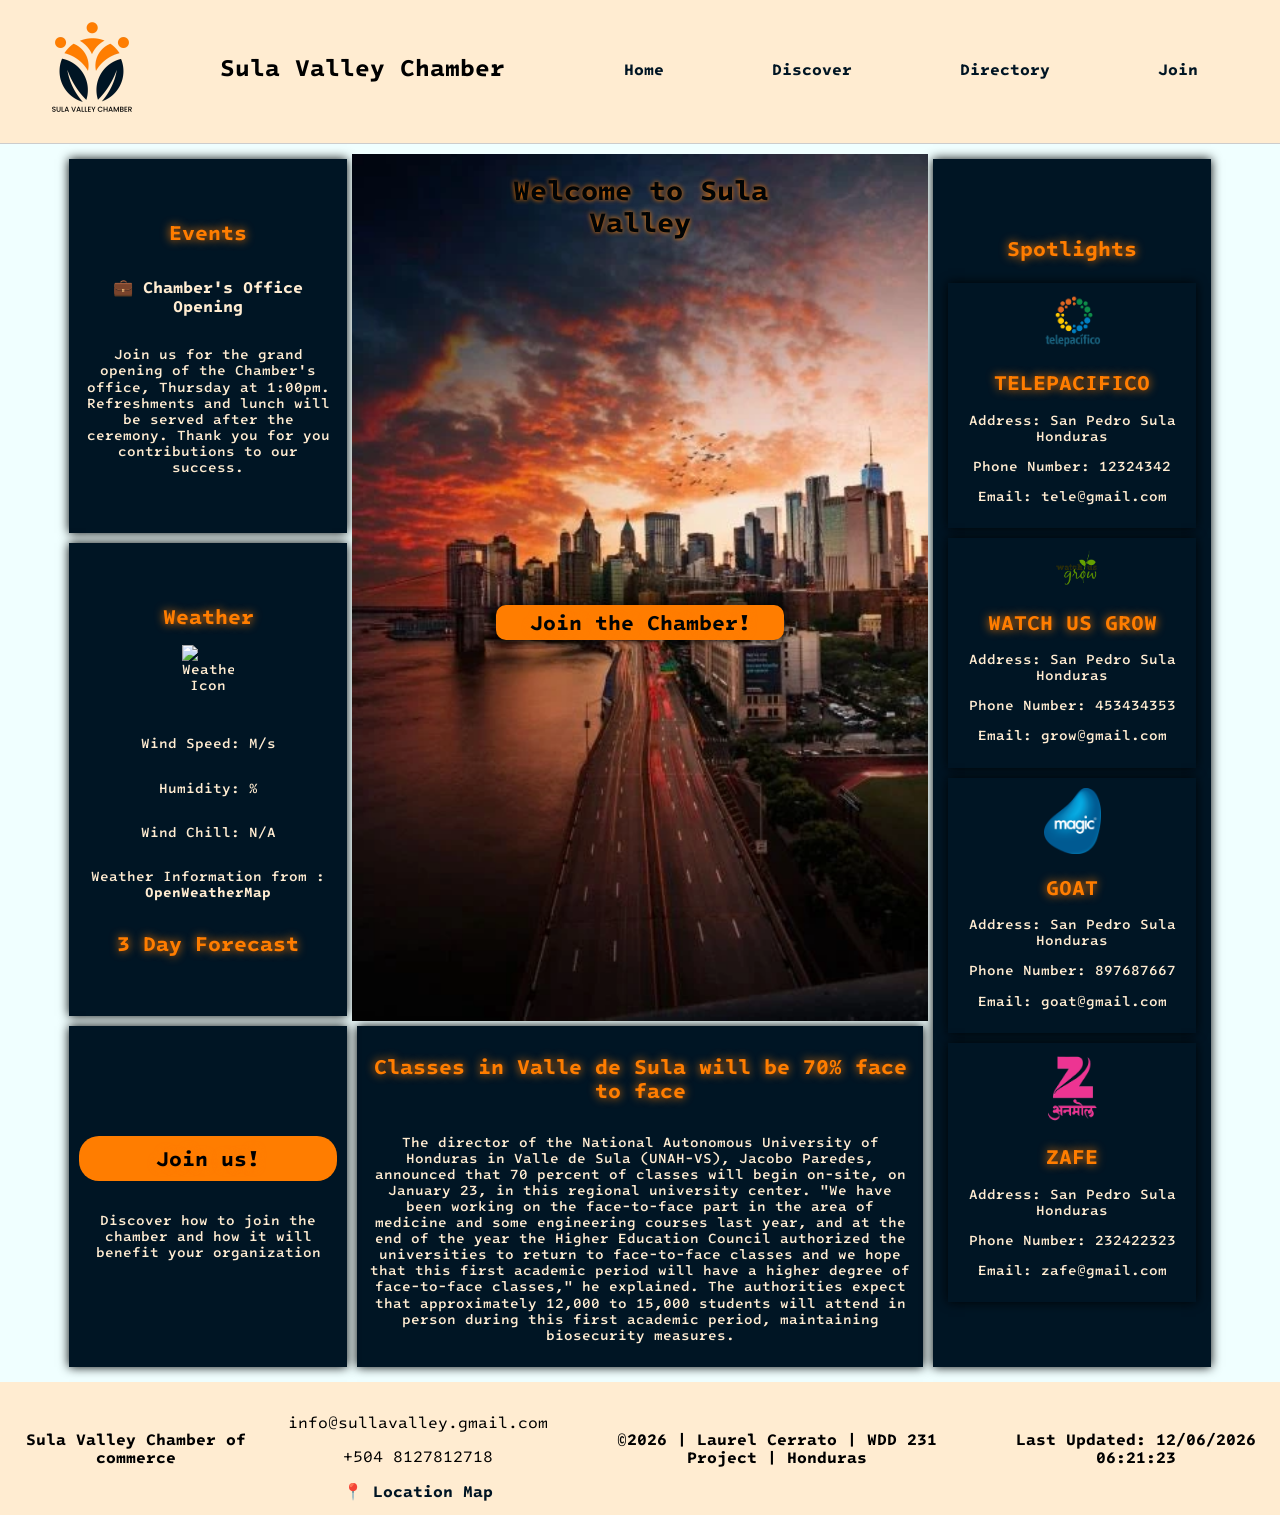
==== commit b828d8c1: "deleted images" ====
--- a/chamber/index.html
+++ b/chamber/index.html
@@ -53,9 +53,9 @@
         <div class="hero">
             <h1>Welcome to Sula Valley</h1>
             <picture>
-                <source srcset="images/mediumtown.jpg" media="(min-width:500px) and (max-width: 799px)">
+                <source srcset="images/mediumtown.webp" media="(min-width:500px) and (max-width: 799px)">
                 <source srcset="images/largetown.webp" media="(min-width:800px)">
-                <img src="images/smalltown.jpg" alt="Hero Image">
+                <img src="images/smalltown.webp" alt="Hero Image">
             </picture>
             <!-- <img src="images/wdd230-orglarge.jpg" alt="San Pedro Sula Honduras"> -->
             <a href="join.html">
